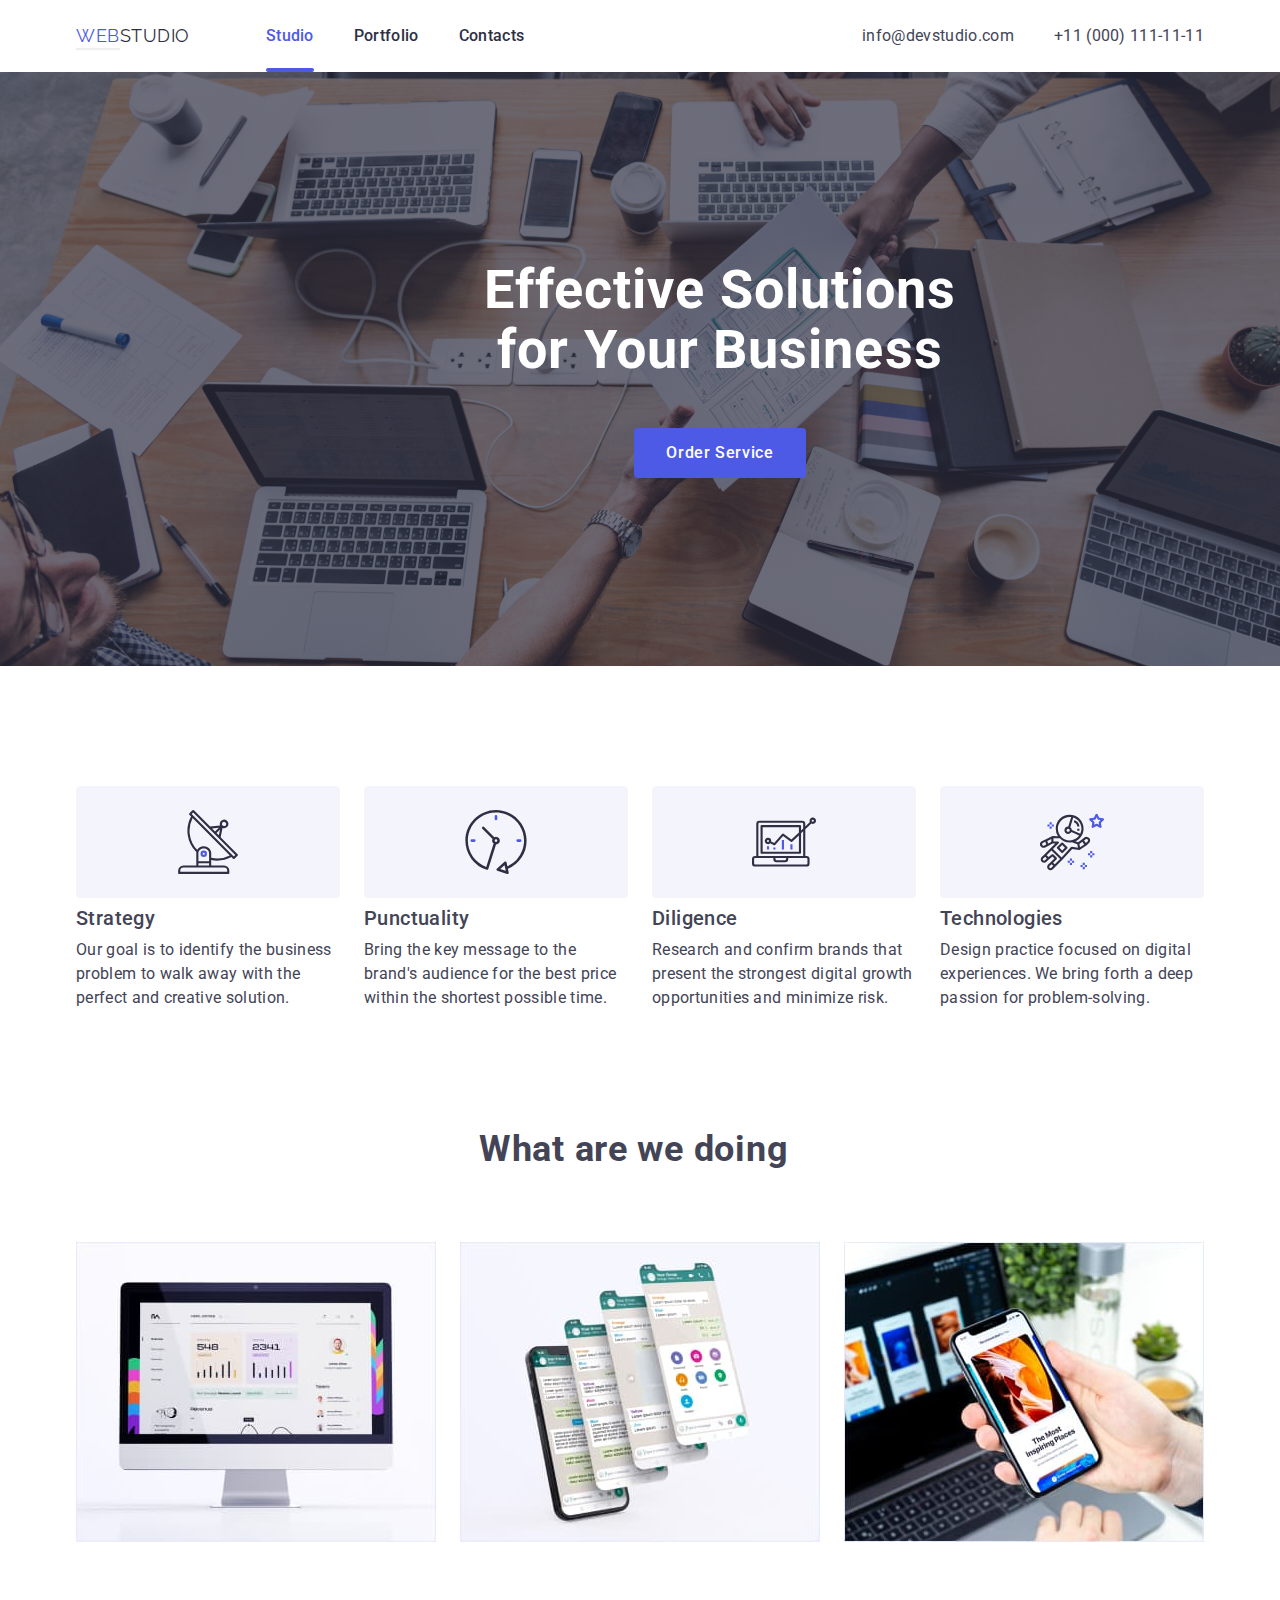
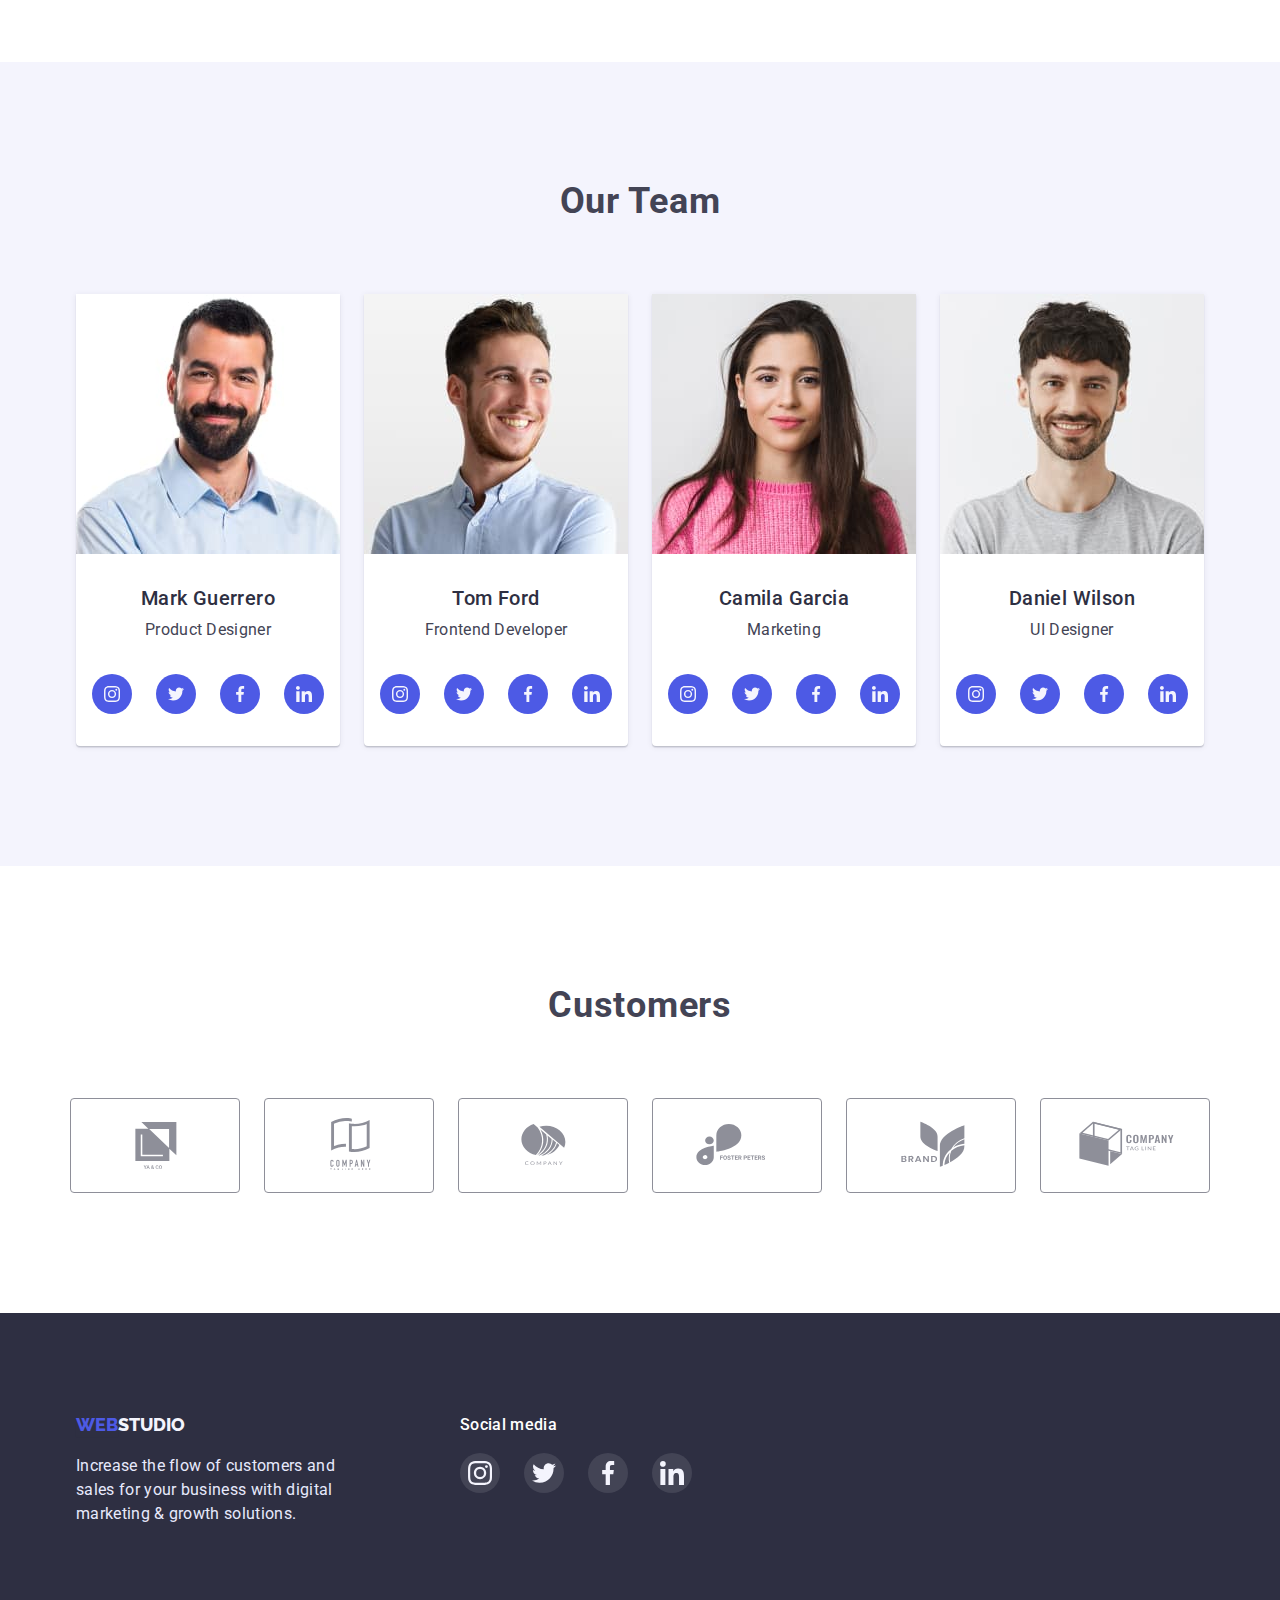
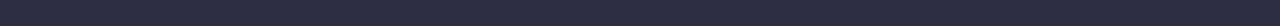
==== index.html @ 1386ca4e "Initial commit" ====
<!DOCTYPE html>
<html lang="en">
  <head>
    <meta charset="UTF-8" />
    <meta http-equiv="X-UA-Compatible" content="IE=edge" />
    <meta name="viewport" content="width=device-width, initial-scale=1.0" />
    <title>Document</title>
    <link
      rel="stylesheet"
      href="https://cdn.jsdelivr.net/npm/modern-normalize@1.1.0/modern-normalize.min.css"
    />
    <link rel="stylesheet" href="./css/styles.css" />
    <link rel="preconnect" href="https://fonts.googleapis.com" />
    <link rel="preconnect" href="https://fonts.gstatic.com" crossorigin />
    <link
      href="https://fonts.googleapis.com/css2?family=Raleway:wght@800&family=Roboto:wght@400;500;700;900&display=swap"
      rel="stylesheet"
    />
  </head>

  <body>
    <header class="header">
      <div class="container main-nav">
        <a href="./index.html" class="logo"
          ><span class="logo-style">Web</span>Studio</a
        >

        <nav>
          <ul class="list site-nav">
            <li class="item">
              <a href="./index.html" class="nav-link active current">Studio</a>
            </li>
            <li class="item">
              <a href="./portfolio.html" class="nav-link">Portfolio</a>
            </li>
            <li class="item">
              <a href="contacts" class="nav-link">Contacts</a>
            </li>
          </ul>
        </nav>
        <address class="contact-address">
          <ul class="list">
            <li class="address">
              <a href="mailto:info@devstudio.com" class="contact-link"
                >info@devstudio.com</a
              >
            </li>
            <li class="address">
              <a href="tel:+11000111-11-11" class="contact-link"
                >+11 (000) 111-11-11</a
              >
            </li>
          </ul>
        </address>
      </div>
    </header>

    <main>
      <section class="hiro">
        <div class="container">
          <h1 class="hiro-title">
            Effective Solutions<br />
            for Your Business
          </h1>

          <button type="button" class="button" data-modal-open>
            Order Service
          </button>

          <div class="backdrop is-hidden" data-modal>
            <div class="modal">
              <button class="modal-btn" type="button" data-modal-close>
                <svg class="modal-icon" width="8" height="8">
                  <use href="./images/icons.svg.svg#icon-closesvg"></use>
                </svg>
              </button>
            </div>
          </div>
        </div>
      </section>

      <section class="ours-strategy">
        <div class="container">
          <h2 class="visually-hidden">Ours Strategy</h2>
          <ul class="list">
            <li class="container-text">
              <div class="picture-icon">
                <svg class="strategy-icon" width="64" height="64">
                  <use href="./images/icons.svg.svg#icon-antennasvg"></use>
                </svg>
              </div>
              <h3 class="future-title">Strategy</h3>
              <p class="future-text">
                Our goal is to identify the business problem to walk away with
                the perfect and creative solution.
              </p>
            </li>

            <li class="container-text">
              <div class="picture-icon">
                <svg class="strategy-icon" width="64" height="64">
                  <use href="./images/icons.svg.svg#icon-clocksvg"></use>
                </svg>
              </div>
              <h3 class="future-title">Punctuality</h3>
              <p class="future-text">
                Bring the key message to the brand's audience for the best price
                within the shortest possible time.
              </p>
            </li>

            <li class="container-text">
              <div class="picture-icon">
                <svg class="strategy-icon" width="64" height="64">
                  <use href="./images/icons.svg.svg#icon-diagramsvg"></use>
                </svg>
              </div>
              <h3 class="future-title">Diligence</h3>
              <p class="future-text">
                Research and confirm brands that present the strongest digital
                growth opportunities and minimize risk.
              </p>
            </li>

            <li class="container-text">
              <div class="picture-icon">
                <svg class="strategy-icon" width="64" height="64">
                  <use href="./images/icons.svg.svg#icon-astronautsvg"></use>
                </svg>
              </div>
              <h3 class="future-title">Technologies</h3>
              <p class="future-text">
                Design practice focused on digital experiences. We bring forth a
                deep passion for problem-solving.
              </p>
            </li>
          </ul>
        </div>
      </section>

      <section class="we-doing">
        <div class="container">
          <h2 class="section-title">What are we doing</h2>

          <ul class="list">
            <li class="about_item">
              <img
                class="about-img"
                src="./images/rectangle2.jpg"
                alt="monitor"
                width="360"
              />
            </li>

            <li class="about_item">
              <img
                class="d<div>"
                src="./images/rectangle3.jpg"
                alt="display mobile"
                width="360"
              />
            </li>

            <li class="about_item">
              <img
                class="about-img"
                src="./images/rectangle1.jpg"
                alt="display mobile"
                width="360"
              />
            </li>
          </ul>
        </div>
      </section>

      <section class="our-team">
        <div class="container">
          <h2 class="our-team-title">Our Team</h2>

          <ul class="list">
            <li class="content">
              <img src="./images/img4.jpg" alt="person1" width="264" />
              <div class="content-text">
                <h3 class="card_name">Mark Guerrero</h3>
                <p class="card_prof">Product Designer</p>
                <ul class="socials">
                  <li>
                    <a href="#" class="socials-link">
                      <svg class="card-icon" width="16" height="16">
                        <use
                          href="./images/icons.svg.svg#icon-instagramsvg"
                        ></use>
                      </svg>
                    </a>
                  </li>
                  <li>
                    <a href="#" class="socials-link">
                      <svg class="card-icon" width="16" height="16">
                        <use
                          href="./images/icons.svg.svg#icon-twittersvg"
                        ></use>
                      </svg>
                    </a>
                  </li>
                  <li>
                    <a href="#" class="socials-link">
                      <svg class="card-icon" width="16" height="16">
                        <use
                          href="./images/icons.svg.svg#icon-facebooksvg"
                        ></use>
                      </svg>
                    </a>
                  </li>
                  <li>
                    <a href="#" class="socials-link">
                      <svg class="card-icon" width="16" height="16">
                        <use
                          href="./images/icons.svg.svg#icon-linkedinsvg"
                        ></use>
                      </svg>
                    </a>
                  </li>
                </ul>
              </div>
            </li>

            <li class="content">
              <img src="./images/img1.jpg" alt="person2" width="264" />
              <div class="content-text">
                <h3 class="card_name">Tom Ford</h3>
                <p class="card_prof">Frontend Developer</p>
                <ul class="socials">
                  <li>
                    <a href="#" class="socials-link">
                      <svg class="card-icon" width="16" height="16">
                        <use
                          href="./images/icons.svg.svg#icon-instagramsvg"
                        ></use>
                      </svg>
                    </a>
                  </li>
                  <li>
                    <a href="#" class="socials-link">
                      <svg class="card-icon" width="16" height="16">
                        <use
                          href="./images/icons.svg.svg#icon-twittersvg"
                        ></use>
                      </svg>
                    </a>
                  </li>
                  <li>
                    <a href="#" class="socials-link">
                      <svg class="card-icon" width="16" height="16">
                        <use
                          href="./images/icons.svg.svg#icon-facebooksvg"
                        ></use>
                      </svg>
                    </a>
                  </li>
                  <li>
                    <a href="#" class="socials-link">
                      <svg class="card-icon" width="16" height="16">
                        <use
                          href="./images/icons.svg.svg#icon-linkedinsvg"
                        ></use>
                      </svg>
                    </a>
                  </li>
                </ul>
              </div>
            </li>

            <li class="content">
              <img src="./images/img2.jpg" alt="person3" width="264" />
              <div class="content-text">
                <h3 class="card_name">Camila Garcia</h3>
                <p class="card_prof">Marketing</p>
                <ul class="socials">
                  <li>
                    <a href="#" class="socials-link">
                      <svg class="card-icon" width="16" height="16">
                        <use
                          href="./images/icons.svg.svg#icon-instagramsvg"
                        ></use>
                      </svg>
                    </a>
                  </li>
                  <li>
                    <a href="#" class="socials-link">
                      <svg class="card-icon" width="16" height="16">
                        <use
                          href="./images/icons.svg.svg#icon-twittersvg"
                        ></use>
                      </svg>
                    </a>
                  </li>
                  <li>
                    <a href="#" class="socials-link">
                      <svg class="card-icon" width="16" height="16">
                        <use
                          href="./images/icons.svg.svg#icon-facebooksvg"
                        ></use>
                      </svg>
                    </a>
                  </li>
                  <li>
                    <a href="#" class="socials-link">
                      <svg class="card-icon" width="16" height="16">
                        <use
                          href="./images/icons.svg.svg#icon-linkedinsvg"
                        ></use>
                      </svg>
                    </a>
                  </li>
                </ul>
              </div>
            </li>

            <li class="content">
              <img src="./images/img3.jpg" alt="person4" width="264" />
              <div class="content-text">
                <h3 class="card_name">Daniel Wilson</h3>
                <p class="card_prof">UI Designer</p>
                <ul class="socials">
                  <li>
                    <a href="#" class="socials-link">
                      <svg class="card-icon" width="16" height="16">
                        <use
                          href="./images/icons.svg.svg#icon-instagramsvg"
                        ></use>
                      </svg>
                    </a>
                  </li>
                  <li>
                    <a href="#" class="socials-link">
                      <svg class="card-icon" width="16" height="16">
                        <use
                          href="./images/icons.svg.svg#icon-twittersvg"
                        ></use>
                      </svg>
                    </a>
                  </li>
                  <li>
                    <a href="#" class="socials-link">
                      <svg class="card-icon" width="16" height="16">
                        <use
                          href="./images/icons.svg.svg#icon-facebooksvg"
                        ></use>
                      </svg>
                    </a>
                  </li>
                  <li>
                    <a href="#" class="socials-link">
                      <svg class="card-icon" width="16" height="16">
                        <use
                          href="./images/icons.svg.svg#icon-linkedinsvg"
                        ></use>
                      </svg>
                    </a>
                  </li>
                </ul>
              </div>
            </li>
          </ul>
        </div>
      </section>

      <section class="customers">
        <div class="container">
          <h2 class="our-team-title">Customers</h2>

          <ul class="customers-link">
            <li class="customers-content">
              <a class="customers-nav" href="#">
                <svg class="customers-icon" width="104" height="56">
                  <use href="./images/icons.svg.svg#icon-logosvg"></use>
                </svg>
              </a>
            </li>
            <li class="customers-content">
              <a class="customers-nav" href="#">
                <svg class="customers-icon" width="104" height="56">
                  <use href="./images/icons.svg.svg#icon-logo-1svg"></use>
                </svg>
              </a>
            </li>
            <li class="customers-content">
              <a class="customers-nav" href="#">
                <svg class="customers-icon" width="104" height="56">
                  <use href="./images/icons.svg.svg#icon-logo-2svg"></use>
                </svg>
              </a>
            </li>
            <li class="customers-content">
              <a class="customers-nav" href="#">
                <svg class="customers-icon" width="104" height="56">
                  <use href="./images/icons.svg.svg#icon-logo-3svg"></use>
                </svg>
              </a>
            </li>
            <li class="customers-content">
              <a class="customers-nav" href="#">
                <svg class="customers-icon" width="104" height="56">
                  <use href="./images/icons.svg.svg#icon-logo-4svg"></use>
                </svg>
              </a>
            </li>
            <li class="customers-content">
              <a class="customers-nav" href="#">
                <svg class="customers-icon" width="104" height="56">
                  <use href="./images/icons.svg.svg#icon-logo-5svg"></use>
                </svg>
              </a>
            </li>
          </ul>
        </div>
      </section>
    </main>

    <footer class="footer">
      <div class="container footer-conteiner">
        <div>
          <div class="footer-list">
            <a href="./index.html" class="logo-footer"
              ><span class="logo-style">WEB</span>STUDIO</a
            >
          </div>

          <p class="footer-text">
            Increase the flow of customers and sales for your business with
            digital marketing & growth solutions.
          </p>
        </div>

        <div class="footer-social">
          <h2 class="footer-media">Social media</h2>
          <ul class="socials">
            <li>
              <a href="#" class="footer-socials-link">
                <svg class="footer-icon" width="24" height="24">
                  <use href="./images/icons.svg.svg#icon-instagramsvg"></use>
                </svg>
              </a>
            </li>
            <li>
              <a href="#" class="footer-socials-link">
                <svg class="footer-icon" width="24" height="24">
                  <use href="./images/icons.svg.svg#icon-twittersvg"></use>
                </svg>
              </a>
            </li>
            <li>
              <a href="#" class="footer-socials-link">
                <svg class="footer-icon" width="24" height="24">
                  <use href="./images/icons.svg.svg#icon-facebooksvg"></use>
                </svg>
              </a>
            </li>
            <li>
              <a href="#" class="footer-socials-link">
                <svg class="footer-icon" width="24" height="24">
                  <use href="./images/icons.svg.svg#icon-linkedinsvg"></use>
                </svg>
              </a>
            </li>
          </ul>
        </div>
      </div>
    </footer>
    <script src="./js/modal.js"></script>
  </body>
</html>
---- css/styles.css ----
/*primari-text SLATE
title-text  NAVYBLUE
accent  IRIS
 */
:root {
    --primary-text-color: #434455;
    --title-text-color: #2E2F42;
    --accent-color: #4D5AE5;
    --page-title-color: #FFFFFF;
    --logo-color: #F4F4FD;
    --footer-text-color: #E7E9FC;
    --button-background-color: #E7E9FC;
    --buttin-color: #404BBF;
    --background-index: #2E2F42B2;
    --logo-icons-color: #8E8F99;
    --background-icon-footer: #31D0AA;
} 


body {
    font-family: 'Roboto', sans-serif;
    color: var(--primary-text-color);
    font-size: 16px;
    background-color: var(--page-title-color);
}

h1,
h2,
h3,
h4,
h5,
h6,
p{  
    margin: 0;
}

ul,
ol{
    margin: 0;
    padding: 0;
}

img{
    display: block;
}

a{
    text-decoration: none;
    color: inherit;
}

button{
    padding: 0;
    border: 0;
    background-color: transparent;
    font: inherit;
    cursor: pointer;
}

.list{
    list-style: none;
    display: flex;
    margin-left: auto;
}

.porfolio-section{
    padding-top: 96px;
    padding-bottom: 120px;
}
.container{
    margin: 0 auto;
    padding: 0 15px;
    width: 1158px;
}
.logo {
    text-decoration: none;
    list-style-type: none;
    color: var(--title-text-color);
    text-transform: uppercase;
    font-family: 'Raleway', sans-serif;
    font-weight: 800px;
    font-size: 18px;
    line-height: 1.33;
    letter-spacing: 0.03em;
    display: flex;
    padding-top: 24px;
    padding-bottom: 24px;
}

.header{
    box-shadow: 0px 2px 1px rgba(46, 47, 66, 0.08), 0px 1px 1px rgba(46, 47, 66, 0.16), 0px 1px 6px rgba(46, 47, 66, 0.08);
}
.site-nav{
    display: flex;
    margin-left: 76px;
}
.main-nav{
    display: flex;
    align-items: center;
}

.header-portfolio{
    border-bottom: 1px solid var(--footer-text-color);

}
.site-nav .item {
    margin-right: 40px;
}
.site-nav .item:last-child{
    margin-right: 0;
    margin-left: 0;
}

.logo-style {
    color: var(--accent-color);
    box-shadow: 0px 1px 6px 0px #2E2F4214;
    
    box-shadow: 0px 1px 1px 0px #2E2F4229;
    
    box-shadow: 0px 2px 1px 0px #2E2F4214;
}

.nav-link {
    display: block;
    text-decoration: none;
    color: var(--title-text-color);
    font-weight: 500;
    line-height: 1.5;
    letter-spacing: 0.02em;
    padding-top: 24px;
    padding-bottom: 24px;
    transition: color 250ms cubic-bezier(0.4, 0, 0.2, 1);
}

.current{
    position: relative;
    color: var(--accent-color);
}

.current::after{
    content: "";
    position: absolute;
    bottom: 0;
    left: 0;
    width: 100%;
    height: 4px;
    background-color: var(--accent-color);
    border-radius: 2px;
}
.nav-link:hover, 
.nav-link:focus{
    color:var(--accent-color);
}

.active{
    color: var(--accent-color);
}

.contact-link {
    text-decoration: none;
    color: var(--primary-text-color);
    font-style: normal; 
    line-height: 1.5;
    letter-spacing: 0.02em;
    padding-top: 24px;
    padding-bottom: 24px;
    transition: color 250ms cubic-bezier(0.4, 0, 0.2, 1);
}

.contact-address{
    margin-left: auto;
}
.list .address+.address {
    margin-left: 40px;
}

.contact-link:hover,
.contact-link:focus {
    color: var(--accent-color);
}

.hiro {
    background-image: linear-gradient(rgba(46, 47, 66, 0.7),rgba(46, 47, 66, 0.7)),
     url(../images/people-office.jpg.jpg);
    background-size: 1440px;
    background-position: 50% 50%;
    background-size: cover;
    padding-top: 188px;
    padding-bottom: 188px;
    width: 1440px;
    margin: 0 auto;
}

.hiro-title{
    color: var(--page-title-color);
        font-size: 54px;
        line-height: 1.11;
        letter-spacing: 0.02em;
        padding-bottom: 48px;
        text-align: center;
}

.button {
    background-color: var(--accent-color);
    color: var(--page-title-color);
    font-weight: 500;
    top: 428px;
    border-radius: 4px;
    padding: 16px 32px;
    letter-spacing: 0.04em;
    min-width: 168px;
    margin-left: auto;
    margin-right: auto;
    display: block;
    transition: background 250ms cubic-bezier(0.4, 0, 0.2, 1);
}

.button:hover,
.button:focus{
    background-color: var(--buttin-color);

}
.visually-hidden{
    position: absolute;
    width: 1px;
    height: 1px;
    margin: -1px;
    border: 0;
    padding: 0;

    white-space: normal;
    clip-path: inset(100%);
    clip: rect(0 0 0 0);
    overflow: hidden;
}

.we-doing{
    padding-top: 120px;
    padding-bottom: 120px;
}

.section-title{
    font-size: 36px;
    line-height: 1.11;
    letter-spacing: 0.02em;
    padding-left: 403px;
    padding-right: 402px;
    padding-bottom: 72px;
}

.about_item{
    margin-left: 24px;
}

.about_item:first-child{
    margin-left: 0;
}

.about-img{
    max-width: 100%;
    height: auto;
}

.picture-icon{
    background: var(--logo-color);
    display: flex;
    justify-content: center;
    padding-top: 24px;
    padding-bottom: 24px;
    border-radius: 4px;
    margin-bottom: 8px;
}

.future-title{
font-weight: 500;
color: var(--primary-text-color);
font-size: 20px;
line-height: 1.2;
letter-spacing: 0.02em;
padding-bottom: 8px;
}

.ours-strategy{
    padding-top: 120px;
}

.container-text{
    margin-left: 24px;
    width: 264px;
}
.container-text:first-child{
    margin-left: 0;
}
.future-text{
    line-height: 1.5;
    letter-spacing: 0.02em;
}


.our-team{
    background-color: var(--logo-color);
    padding-bottom: 120px;
    padding-top: 120px;
}

.our-team-title{
    font-size: 36px;
    line-height: 1.11;
    letter-spacing: 0.02em;
    padding-bottom: 72px;
    text-align: center;
}
.card_name{
color: var(--title-text-color);
font-weight: 500;
font-size: 20px;
line-height: 1.2;
letter-spacing: 0.02em;
margin-bottom: 8px;
text-align: center;
}

.socials{
    display: flex;
    justify-content: center;
    gap: 24px;
    list-style-type: none;
}
.card-icon{
    color: var(--logo-color);
}

.socials-link{
    display: flex;
    width: 40px;
    height: 40px;
    padding: 12px;
    background-color: var(--accent-color);
    border-radius: 50%;
    align-items: center;
    justify-content: center;
    fill: var(--logo-color);
    transition: background 250ms cubic-bezier(0.4, 0, 0.2, 1);
}

.socials-link:hover,
.socials-link:focus{
    background-color: var(--buttin-color);
}
.content{
    background-color: var(--page-title-color);
    margin-left: 24px;
    border-radius: 0px 0px 4px 4px;
    max-width: 264px;
    box-shadow: 0px 1px 6px rgba(46, 47, 66, 0.08), 0px 1px 1px rgba(46, 47, 66, 0.16), 0px 2px 1px rgba(46, 47, 66, 0.08);
    border-radius: 0px 0px 4px 4px;
}
.content:first-child{
    margin-left: 0;
}

.content-text{
    padding: 32px 16px;
}
.card_prof{
    line-height: 1.5;
    letter-spacing: 0.02em;
    text-align: center;
    margin-bottom: 32px;
}

.customers{
    padding-top: 120px;
    padding-bottom: 120px;
}

.customers-link{
    list-style-type: none;
    display: flex;
    gap: 24px;
    justify-content: center;
}

.customers-nav{
    display: block;
    border: 1px solid var(--logo-icons-color);
        border-radius: 4px;
        padding: 16px 32px;
        fill: var(--logo-icons-color);
        transition: border 250ms cubic-bezier(0.4, 0, 0.2, 1);
}

.customers-icon{
    transition: fill 250ms cubic-bezier(0.4, 0, 0.2, 1);
}


.customers-nav:hover,
.customers-nav:focus{
    border: 1px solid var(--buttin-color);
}

.customers-nav:hover .customers-icon,
.customers-nav:focus .customers-icon{
    fill: var(--buttin-color);
}

.footer{
    background-color: var(--title-text-color);
    padding-top: 100px;
    padding-bottom: 100px;

}

.logo-footer{
    color: var(--logo-color);
    font-style: normal;
    text-decoration: none;
    list-style: none;
    text-transform: uppercase;
    font-family: 'Raleway', sans-serif;
    font-weight: 800;
    font-size: 18px;
    line-height: 1.33;
   
}

.footer-list{
    margin-bottom: 17.5px;
}
.footer-text{
    color: var(--footer-text-color);
    line-height: 1.5;
    letter-spacing: 0.02em;
    max-width: 264px;
}

.button-line{
    background-color: var(--button-background-color);
    color: var(--accent-color);
    font-style: normal;
    font-weight: 500;
    font-size: 16px;
    line-height: 1.5;
    padding: 12px 24px; 
    gap: 24px;
    border-radius: 4px;
    cursor: pointer;
    transition: color 250ms cubic-bezier(0.4, 0, 0.2, 1),
    background 250ms cubic-bezier(0.4, 0, 0.2, 1),
    box-shadow 250ms cubic-bezier(0.4, 0, 0.2, 1);
}

.portfolio-button{
   margin-bottom: 72px;
   display: flex;
   justify-content: center;
   gap: 24px;  
}
.button-line:hover,
.button-line:focus{
    color: var(--footer-text-color);
    background-color: var(--buttin-color);
    box-shadow: 0px 4px 4px 0px #00000040;
}

.card-title{
    color: var(--title-text-color);
    font-weight: 500;
    font-size: 20px;
    line-height: 1.2;
    letter-spacing: 0.02em;
    margin-bottom: 8px;
    }

.card-text{
    line-height: 1.5;
    letter-spacing: 0.02em;
}

.wrapper{
    position: relative;
    overflow: hidden;
}

.overley{
    position: absolute;
    top: 0%;
    width: 100%;
    transform: translateY(100%);
    height: 100%;
    background-color: var(--accent-color);
    transition: transform 250ms linear;
}

.overley-text{
    color: var(--logo-color);
    font-weight: 400;
    line-height: 1.5;
    letter-spacing: 0.02em;
    padding: 40px 32px;
}

.portfolio-card-nav{
    display: block;
    outline: transparent;
}

.portfolio-card{
    display: block;
}

.portfolio-card:hover,
.portfolio-card:focus{
    box-shadow: 0px 1px 6px rgba(46, 47, 66, 0.08), 0px 1px 1px rgba(46, 47, 66, 0.16), 0px 2px 1px rgba(46, 47, 66, 0.08);
    transition-duration: 250ms;
}

.portfolio-card-nav:hover .overley,
.portfolio-card-nav:focus .overley{
   transform: translateY(0);
}

.portfolio-list{
    display: flex;
    flex-wrap: wrap;
    gap: 48px 24px;
}

.portfolio-border{
    padding-left: 16px;
    padding-bottom: 32px;
    padding-top: 32px;
    border-bottom: 1px solid var(--footer-text-color);
    border-right: 1px solid var(--footer-text-color);
    border-left: 1px solid var(--footer-text-color);
}

.portfolio-card:nth-child(3n + 1){
    margin-left: 0px;
}

.porfolio-card-nav{
    display: block;
}

.portfolio-card-nav:hover,
.portfolio-card-nav:focus {
    box-shadow: 0px 1px 6px rgba(46, 47, 66, 0.08);
}

.porfolio{
border-bottom: 1px solid var(--footer-text-color);}

.footer-conteiner{
    display: flex;
}

.footer-social{
    margin-left: 120px;
}

.footer-media{
        font-weight: 500;
        font-size: 16px;
        line-height: 1.5;
        letter-spacing: 0.02em;
        color: var(--page-title-color);
        margin-bottom: 16px;
}

.footer-socials-link{
    display: flex;
        width: 40px;
        height: 40px;
        padding: 8px;
        background-color: var(--primary-text-color);
        border-radius: 50%;
        align-items: center;
        justify-content: center;
        fill: var(--logo-color);
        transition: background 250ms cubic-bezier(0.4, 0, 0.2, 1);
}

.footer-socials-link:hover,
.footer-socials-link:focus{
    background-color: var(--background-icon-footer);
}

/* Modal windoow*/
.backdrop{ 
    position: fixed;
    top: 0;
    left: 0;
    width: 100%;
    height: 100%;
    background-color: rgba(46, 47, 66, 0.4);
}

.backdrop.is-hidden {
    opacity: o;
    visibility: hidden;
    pointer-events: none;
}
.modal{
    position: absolute;
    top: 46%;
    left: 27%;
    transform: translateX(50%) translateY(-50%);
   width: 408px;
   height: 576px;

   padding: 30px;

    background-color: var(--page-title-color);
    box-shadow: 0px 1px 1px rgba(0, 0, 0, 0.14), 
    0px 1px 3px rgba(0, 0, 0, 0.12), 
    0px 2px 1px rgba(0, 0, 0, 0.2);
    border-radius: 4px;
    transition: opacity(250ms ease-in) 250ms, (250ms ease-in);
}

    .backdrop.is-hidden .modal{
    opacity: 0;
}

.modal-btn{
    position: absolute;
    top: 0;
    right: 0;
    transform: translateX(-50%) translateY(50%);
    display: flex;
    align-items: center;
    justify-content: center;
    width: 24px;
    height: 24px;

    background-color: var(--button-background-color);
    border-radius: 50%;
    transition: background 250ms cubic-bezier(0.4, 0, 0.2, 1),
    color 250ms cubic-bezier(0.4, 0, 0.2, 1);
}

.modal-btn:hover,
.modal-btn:focus{
    background-color: var(--buttin-color);
}


.modal-icon{
    position: absolute;
    top: 0;
    right: 0;
    transform: translateX(-100%) translateY(100%);
}

.modal-btn:hover .modal-icon,
.modal-btn:focus .modal-icon{
    fill: var(--page-title-color);
}
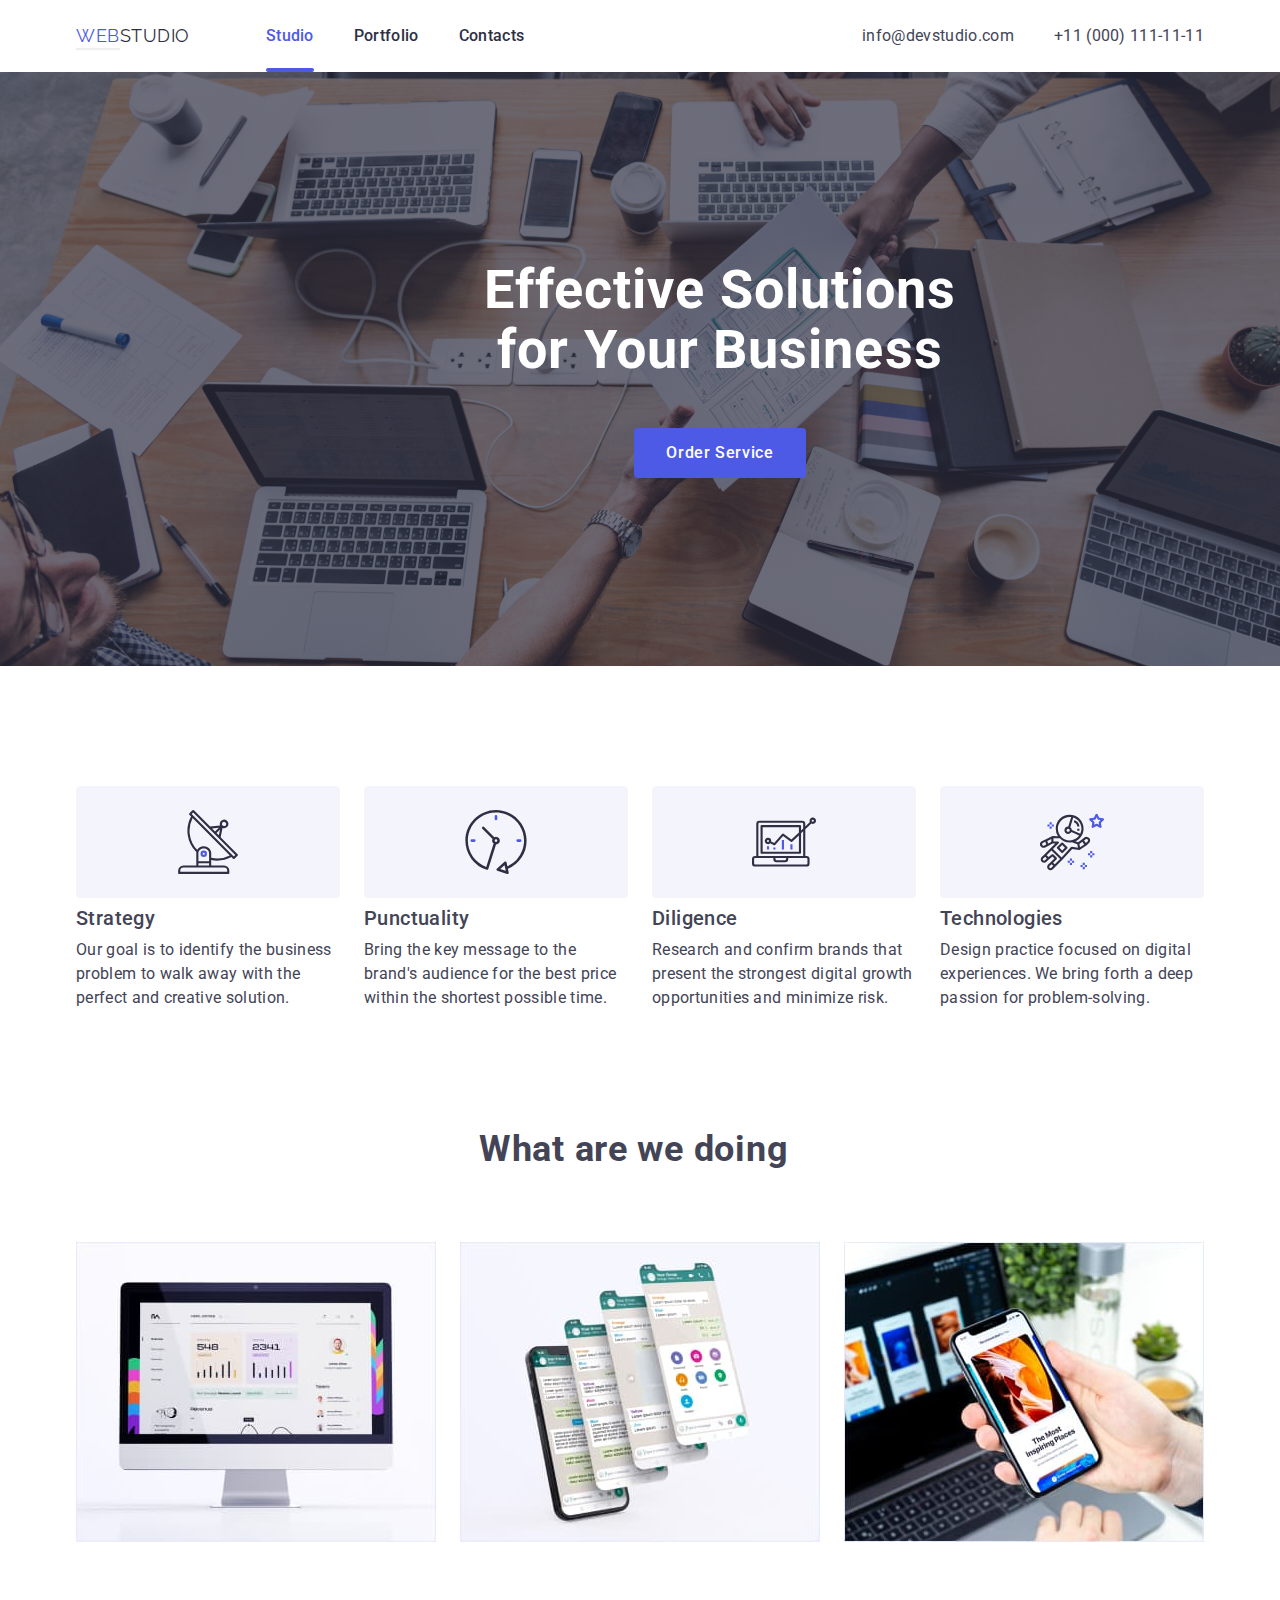
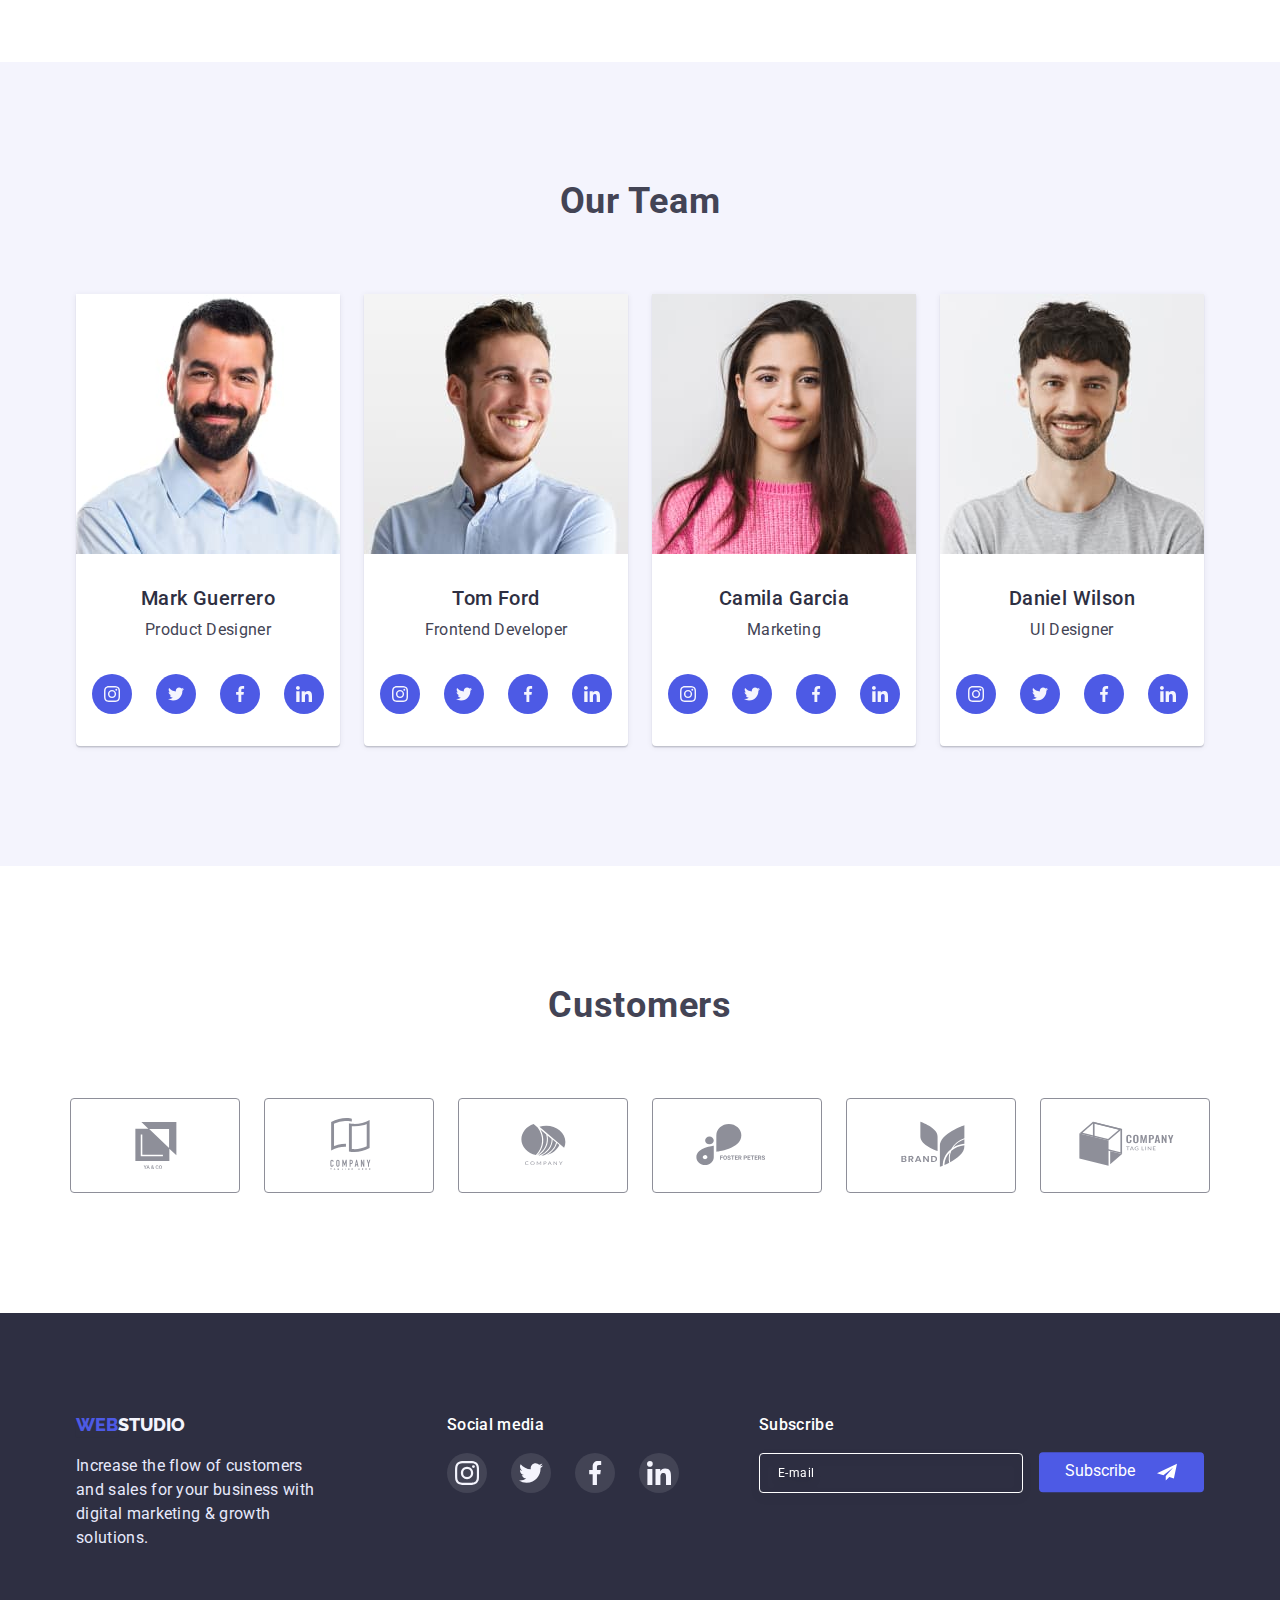
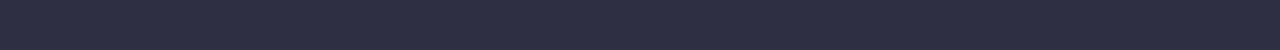
==== commit ec504733: "1" ====
--- a/index.html
+++ b/index.html
@@ -74,6 +74,66 @@
                   <use href="./images/icons.svg.svg#icon-closesvg"></use>
                 </svg>
               </button>
+
+              <strong class="modal-cta"
+                >Leave your contacts and we will call you back
+              </strong>
+              <form class="modal-form" name="contact_form">
+                <label class="modal-form-label" for="user_name">Name</label>
+                <div class="modal-form-group">
+                  <input class="modal-form-field" type="text" id="user_name" />
+                  <svg class="modal-form-icon" width="18" height="18">
+                    <use
+                      href="./images/icons.svg.svg#icon-person-blacksvg"
+                    ></use>
+                  </svg>
+                </div>
+
+                <label class="modal-form-label" for="user_phone">Phone</label>
+                <div class="modal-form-group">
+                  <input class="modal-form-field" type="tel" id="user_phone" />
+                  <svg class="modal-form-icon" width="18" height="18">
+                    <use
+                      href="./images/icons.svg.svg#icon-phone-blacksvg"
+                    ></use>
+                  </svg>
+                </div>
+
+                <label class="modal-form-label" for="user_email">Email</label>
+                <div class="modal-form-group">
+                  <input
+                    class="modal-form-field"
+                    type="email"
+                    id="user_email"
+                  />
+                  <svg class="modal-form-icon" width="18" height="18">
+                    <use href="./images/icons.svg.svg#icon-vectorsvg"></use>
+                  </svg>
+                </div>
+
+                <label class="modal-form-label" for="user_comment"
+                  >Comment</label
+                ><textarea
+                  class="modal-form-message"
+                  name="user_comment"
+                  id="user_comment"
+                  rows="5"
+                  placeholder="Text input"
+                ></textarea>
+
+                <label class="modal-form-agreement">
+                  <input class="modal-form-checkbox" type="checkbox" />
+                  <span class="modal-form-agreement-text"
+                    >I accept the terms and conditions of
+                    <a class="modal-form-agreement-link" href="#"
+                      >Privacy Policy</a
+                    ></span
+                  >
+                </label>
+                <button class="modal-form-btn" type="submit" disabled>
+                  Send
+                </button>
+              </form>
             </div>
           </div>
         </div>
@@ -465,6 +525,30 @@
             </li>
           </ul>
         </div>
+
+        <div class="footer-form">
+          <div class="footer-form-email">
+            <strong class="footer-form-cta">Subscribe </strong>
+          <form class="footer-form-line" name="contact_form">
+           
+              <input
+                class="footer-form-field"
+                type="email"
+                id="user_e-mail"
+                placeholder="E-mail"
+              />
+          </form>
+
+            </div>
+              <button class="footer-form-btn" type="sumbit">
+                Subscribe
+                <svg class="subscribe-icon" width="24" height="20">
+                  <use href="./images/icons.svg.svg#icon-framesvg"></use>
+                </svg>
+              </button>
+            </div>
+          
+        </div>
       </div>
     </footer>
     <script src="./js/modal.js"></script>
--- a/css/styles.css
+++ b/css/styles.css
@@ -657,4 +657,179 @@
 .modal-btn:hover .modal-icon,
 .modal-btn:focus .modal-icon{
     fill: var(--page-title-color);
-}+}
+
+.modal-cta{
+    display: block;
+        font-style: normal;
+        font-weight: 500;
+        line-height: 1.5;
+        text-align: center;
+        letter-spacing: 0.02em;
+        margin-top: 24px;
+        margin-bottom: 16px;
+}
+
+.modal-form-label{
+    color: var(--logo-icons-color);
+    display: block;
+    font-size: 12px;
+    line-height: 14px;
+        letter-spacing: 0.01em;
+        margin-bottom: 4px;
+        margin-top: 8px;
+}
+
+.modal-form-group{
+    position: relative;
+}
+
+.modal-form-field{
+    width: 100%;
+    height: 40px;
+    padding: 11px 38px;
+    border-radius: 4px;
+    border: 1px solid var(--title-text-color);
+    outline: 2px solid transparent;
+    outline-offset: -1px;
+    transition: outline-color 250ms cubic-bezier(0.4, 0, 0.2, 1);
+}
+
+.modal-form-field:focus {
+    outline-color: var(--accent-color);
+}
+
+.modal-form-icon{
+    position: absolute;
+    top: 50%;
+    left: 19px;
+    transform: translateY(-50%);
+    transition: fill 250ms cubic-bezier(0.4, 0, 0.2, 1);
+}
+
+.modal-form-field:focus + .modal-form-icon{
+    fill: var(--accent-color);
+}
+
+.modal-form-message{
+    display: block;
+    resize: none;
+    width: 100%;
+    height: 120px;
+    font-size: 12px;
+    line-height: 1.17;
+
+    border-radius: 4px;
+    border: 1px solid var(--title-text-color);
+    outline: 2px solid transparent;
+    outline-offset: -1px;
+    transition: outline-color 250ms cubic-bezier(0.4, 0, 0.2, 1);
+
+    padding: 8px 16px;
+
+}
+
+.modal-form-message:focus {
+    outline-color: var(--accent-color);
+}
+
+.modal-form-message::placeholder{
+    color: rgba(46, 47, 66, 0.4);
+}
+
+.modal-form-checkbox{
+    display: block;
+    width: 16px;
+    height: 16px;
+    cursor: pointer;
+    border: 1px solid #2E2F42;
+    border-radius: 2px;
+    transition: background-color 2500ms cubic-bezier(0.4, 0, 0.2, 1);
+}
+
+.modal-form-checkbox:checked{
+    background-color: var(--accent-color);
+}
+
+.modal-form-agreement{
+    display: flex;
+    margin-top: 16px;
+}
+
+.modal-form-agreement-text {
+    font-size: 14px;
+    user-select: none;
+    margin: 0 auto;
+}
+
+.modal-form-agreement-link {
+    color: var(--accent-color);
+    text-decoration: underline;
+}
+
+.modal-form-btn {
+    display: block;
+    margin: 24px auto;
+    padding: 16px 32px;
+    color: var(--page-title-color);
+    background-color: var(--accent-color);
+    box-shadow: 0px 4px 4px rgba(0, 0, 0, 0.15);
+    border-radius: 4px;
+    min-width: 200px;
+}
+
+.footer-form{
+    margin-left: 80px;
+    display: flex;
+    gap: 16px;
+}
+
+.footer-form-email{
+    display: block;
+}
+
+.footer-form-btn{
+    background-color: var(--accent-color);
+    border-radius: 4px;
+    height: 40px;
+    width: 165px;
+    padding: 8px 24px;
+    color: var(--page-title-color);
+    vertical-align: middle;
+    transform: translateY(98%);
+}
+
+.subscribe-icon{
+    fill: var(--page-title-color);
+    margin-left: 16px;
+    vertical-align: middle;
+}
+
+.footer-form-cta{
+    font-weight: 500;
+    line-height: 1.5;
+    letter-spacing: 0.02em;
+    color: var(--page-title-color);
+}
+
+.footer-form-field{
+    font-family: 'Roboto',sans-serif ;
+    font-size: 12px;
+    border: 1px solid #FFFFFF;
+    filter: drop-shadow(0px 4px 4px rgba(0, 0, 0, 0.15));
+    border-radius: 4px;
+    background-color: transparent;
+    height: 40px;
+    width: 264px;
+}
+
+.footer-form-field::placeholder{
+    align-items: center;
+    letter-spacing: 0.04em;
+    color: var(--page-title-color);
+    padding: 8px 16px;
+}
+
+.footer-form-line{
+    margin-top: 16px;
+}
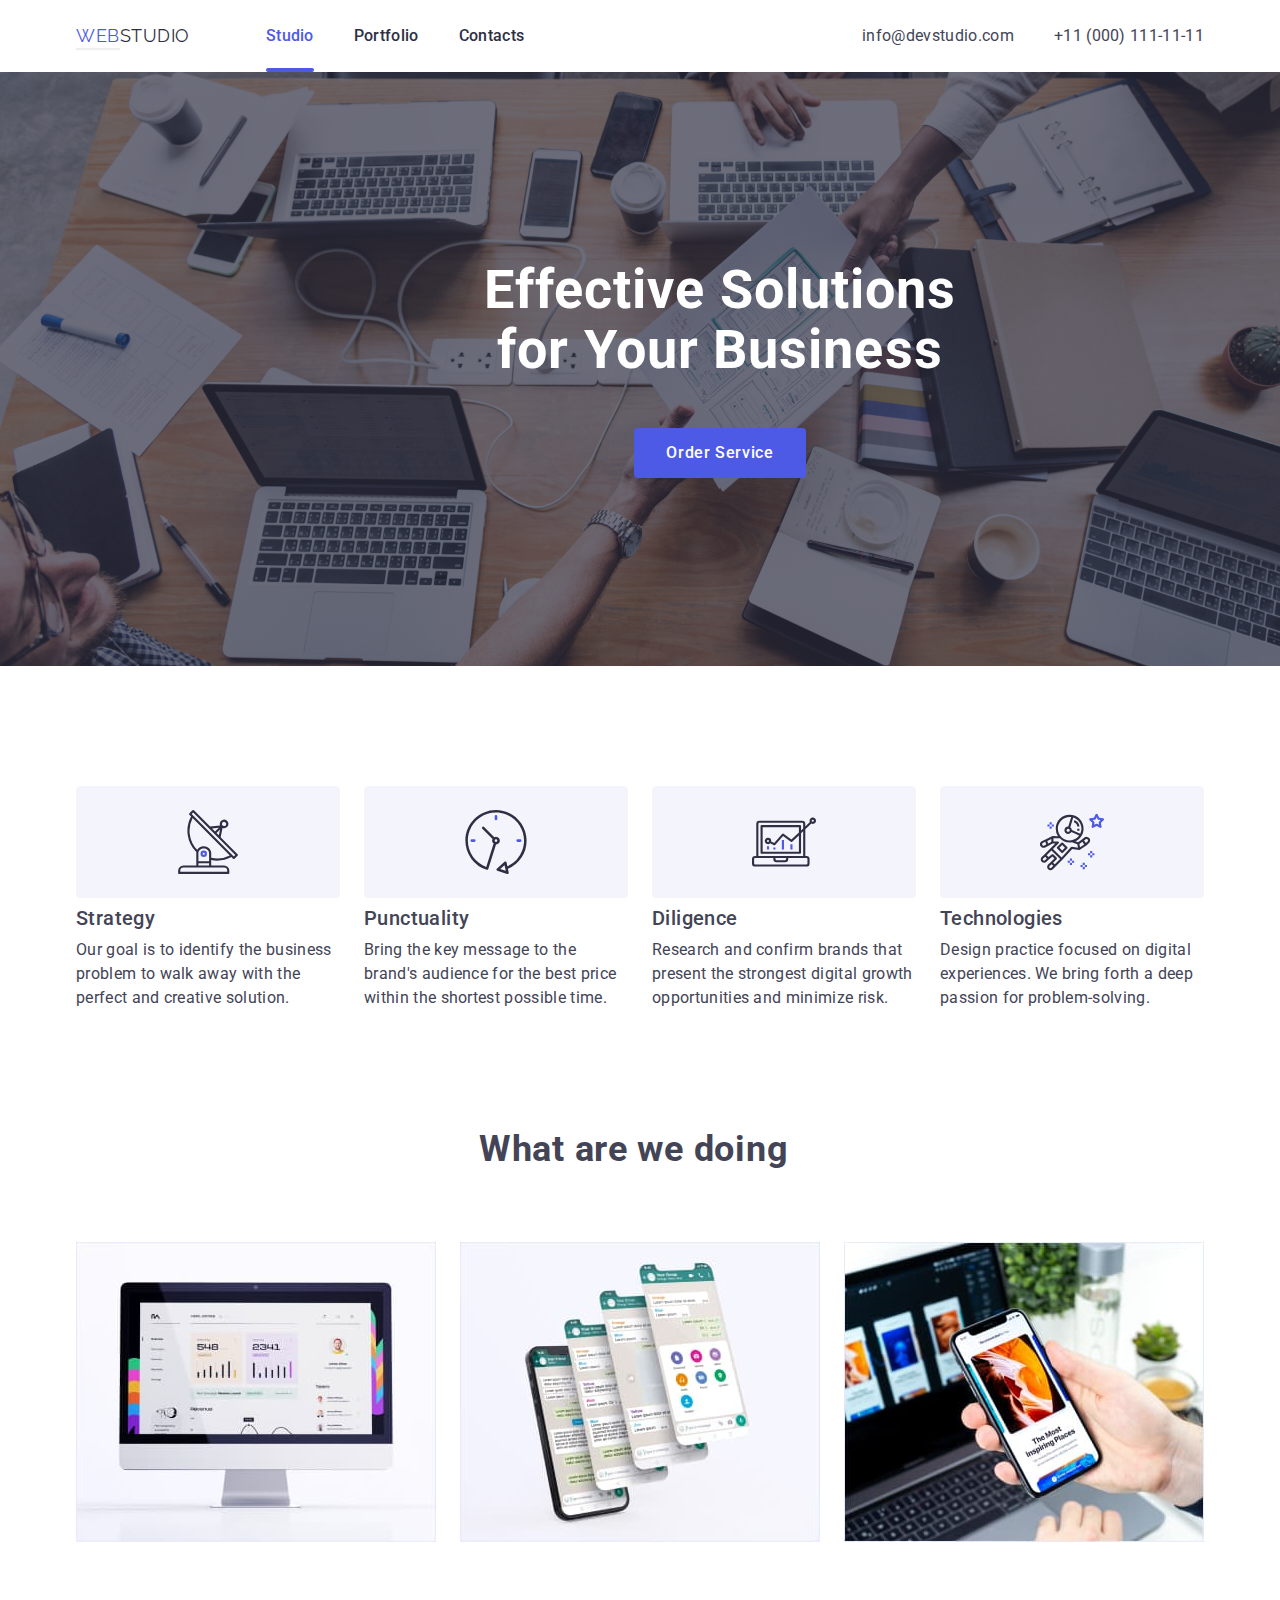
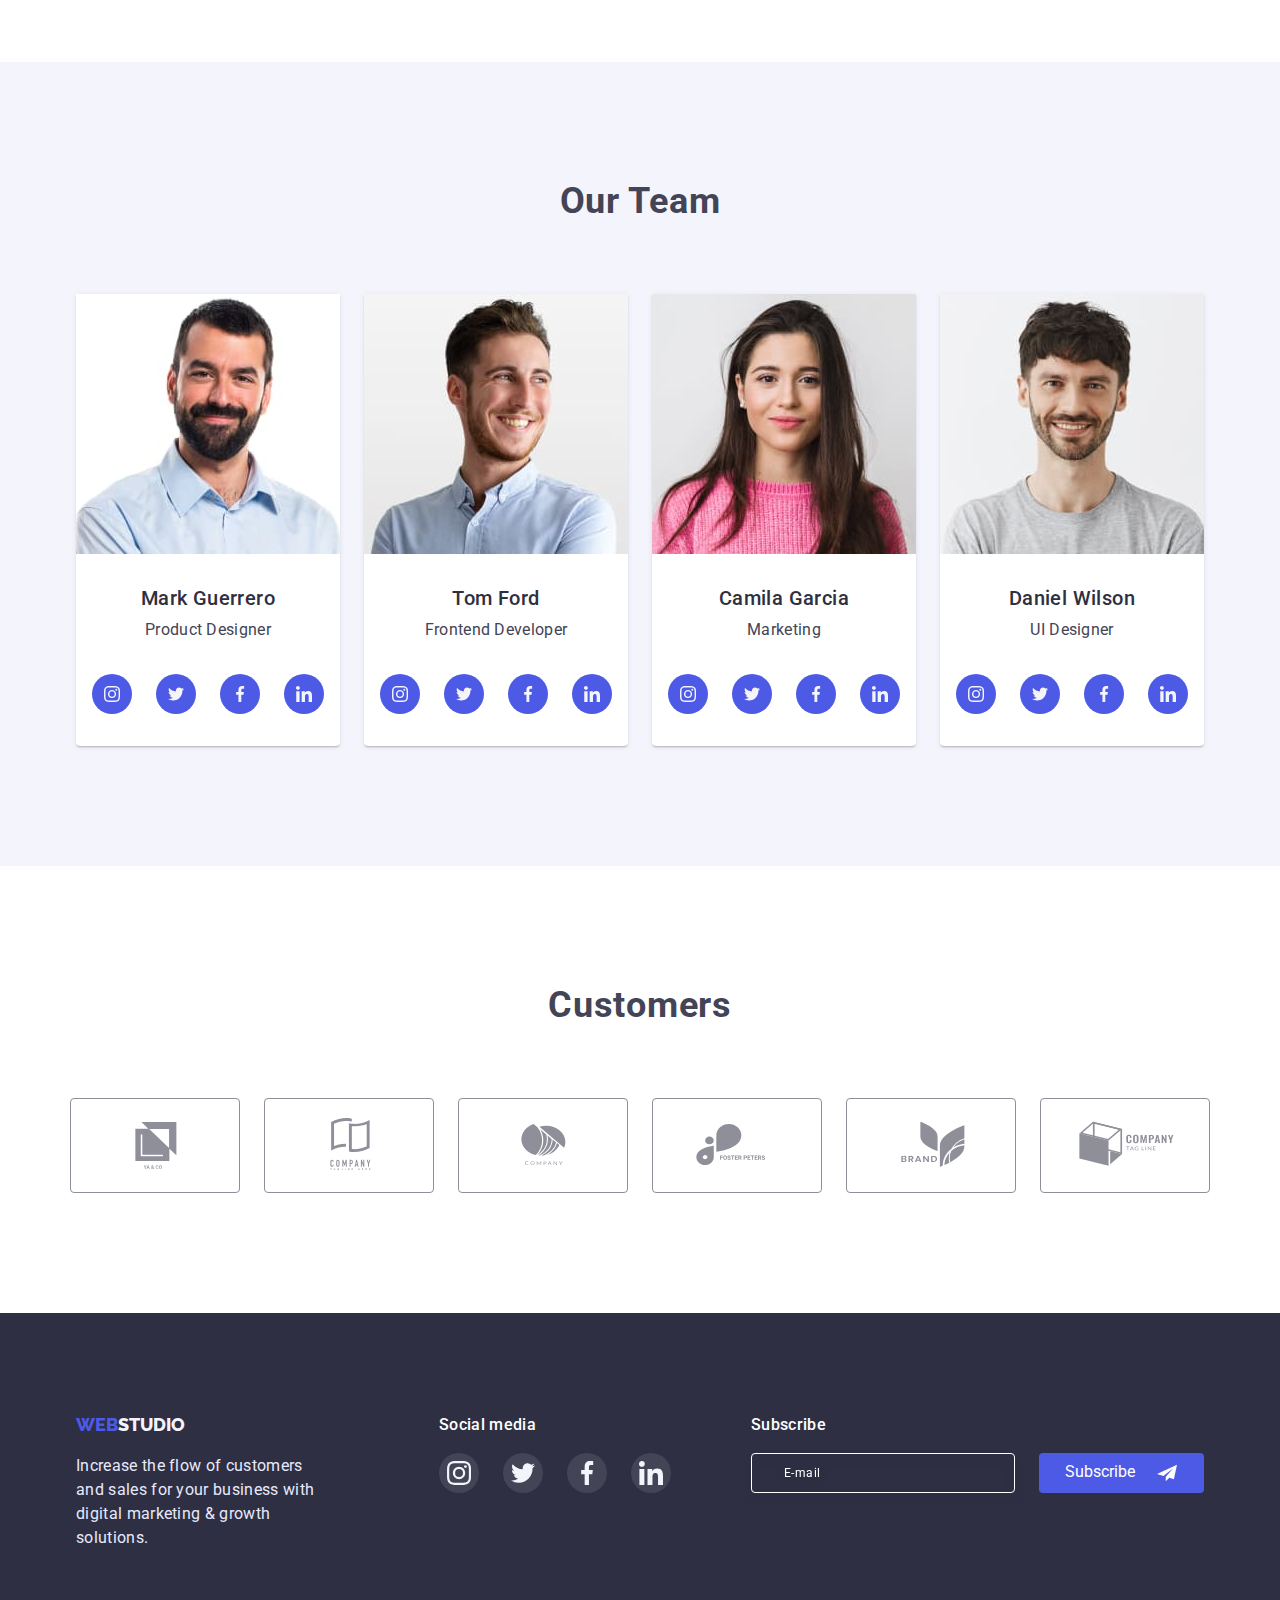
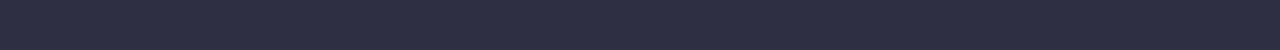
==== commit b7982377: "2" ====
--- a/index.html
+++ b/index.html
@@ -81,7 +81,12 @@
               <form class="modal-form" name="contact_form">
                 <label class="modal-form-label" for="user_name">Name</label>
                 <div class="modal-form-group">
-                  <input class="modal-form-field" type="text" id="user_name" />
+                  <input
+                    class="modal-form-field"
+                    name="user"
+                    type="text"
+                    id="user_name"
+                  />
                   <svg class="modal-form-icon" width="18" height="18">
                     <use
                       href="./images/icons.svg.svg#icon-person-blacksvg"
@@ -91,7 +96,12 @@
 
                 <label class="modal-form-label" for="user_phone">Phone</label>
                 <div class="modal-form-group">
-                  <input class="modal-form-field" type="tel" id="user_phone" />
+                  <input
+                    class="modal-form-field"
+                    name="phone"
+                    type="tel"
+                    id="user_phone"
+                  />
                   <svg class="modal-form-icon" width="18" height="18">
                     <use
                       href="./images/icons.svg.svg#icon-phone-blacksvg"
@@ -103,6 +113,7 @@
                 <div class="modal-form-group">
                   <input
                     class="modal-form-field"
+                    name="email"
                     type="email"
                     id="user_email"
                   />
@@ -122,7 +133,24 @@
                 ></textarea>
 
                 <label class="modal-form-agreement">
-                  <input class="modal-form-checkbox" type="checkbox" />
+                  <input
+                    class="visually-hidden modal-form-checkbox"
+                    type="checkbox"
+                  />
+                  <svg
+                    class="modal-form-custom-checkbox"
+                    width="16"
+                    height="16"
+                  >
+                    <use
+                      class="unchecked"
+                      href="./images/icons.svg.svg#uncheck"
+                    ></use>
+                    <use
+                      class="checked"
+                      href="./images/icons.svg.svg#check"
+                    ></use>
+                  </svg>
                   <span class="modal-form-agreement-text"
                     >I accept the terms and conditions of
                     <a class="modal-form-agreement-link" href="#"
@@ -130,9 +158,7 @@
                     ></span
                   >
                 </label>
-                <button class="modal-form-btn" type="submit" disabled>
-                  Send
-                </button>
+                <button class="modal-form-btn" type="submit">Send</button>
               </form>
             </div>
           </div>
@@ -527,27 +553,24 @@
         </div>
 
         <div class="footer-form">
-          <div class="footer-form-email">
-            <strong class="footer-form-cta">Subscribe </strong>
+          <strong class="footer-form-cta">Subscribe </strong>
           <form class="footer-form-line" name="contact_form">
-           
+            <div class="footer-form-email">
               <input
                 class="footer-form-field"
-                type="email"
+                type="text"
                 id="user_e-mail"
                 placeholder="E-mail"
               />
-          </form>
-
-            </div>
-              <button class="footer-form-btn" type="sumbit">
+
+              <button class="footer-form-btn" type="submit">
                 Subscribe
                 <svg class="subscribe-icon" width="24" height="20">
                   <use href="./images/icons.svg.svg#icon-framesvg"></use>
                 </svg>
               </button>
             </div>
-          
+          </form>
         </div>
       </div>
     </footer>
--- a/css/styles.css
+++ b/css/styles.css
@@ -604,11 +604,10 @@
 }
 .modal{
     position: absolute;
-    top: 46%;
-    left: 27%;
-    transform: translateX(50%) translateY(-50%);
+    top: 50%;
+    left: 50%;
+    transform: translateX(-50%) translateY(-50%);
    width: 408px;
-   height: 576px;
 
    padding: 30px;
 
@@ -617,7 +616,7 @@
     0px 1px 3px rgba(0, 0, 0, 0.12), 
     0px 2px 1px rgba(0, 0, 0, 0.2);
     border-radius: 4px;
-    transition: opacity(250ms ease-in) 250ms, (250ms ease-in);
+    transition: all 250ms cubic-bezier(0.4, 0, 0.2, 1);
 }
 
     .backdrop.is-hidden .modal{
@@ -644,6 +643,7 @@
 .modal-btn:hover,
 .modal-btn:focus{
     background-color: var(--buttin-color);
+            
 }
 
 
@@ -675,9 +675,9 @@
     display: block;
     font-size: 12px;
     line-height: 14px;
-        letter-spacing: 0.01em;
-        margin-bottom: 4px;
-        margin-top: 8px;
+    letter-spacing: 0.01em;
+    margin-bottom: 4px;
+    margin-top: 8px;
 }
 
 .modal-form-group{
@@ -688,8 +688,8 @@
     width: 100%;
     height: 40px;
     padding: 11px 38px;
+    border: 1px solid rgba(46, 47, 66, 0.4);
     border-radius: 4px;
-    border: 1px solid var(--title-text-color);
     outline: 2px solid transparent;
     outline-offset: -1px;
     transition: outline-color 250ms cubic-bezier(0.4, 0, 0.2, 1);
@@ -753,7 +753,11 @@
 
 .modal-form-agreement{
     display: flex;
+    align-items: center;
     margin-top: 16px;
+    margin-bottom: 16px;
+    gap: 8px;
+
 }
 
 .modal-form-agreement-text {
@@ -769,23 +773,48 @@
 
 .modal-form-btn {
     display: block;
-    margin: 24px auto;
+    margin: 0 auto;
     padding: 16px 32px;
     color: var(--page-title-color);
     background-color: var(--accent-color);
     box-shadow: 0px 4px 4px rgba(0, 0, 0, 0.15);
     border-radius: 4px;
     min-width: 200px;
+    transition: background-color 250ms cubic-bezier(0.4, 0, 0.2, 1);
+}
+
+.modal-form-btn:hover,
+.modal-form-btn:focus{
+    background-color: var(--buttin-color);
+    transition: background-color 250ms cubic-bezier(0.4, 0, 0.2, 1);
+}
+
+.modal-form-checkbox:checked + 
+.modal-form-custom-checkbox > .checked {
+    opacity: 1;
+}
+
+.checked{
+    fill: var(--buttin-color);
+    opacity: 0;
+}
+
+.modal-form-checkbox:checked+
+.modal-form-custom-checkbox>.unchecked {
+    opacity: 0;
+}
+.unchecked{
+    opacity: 1;
+    transition: background-color 250ms cubic-bezier(0.4, 0, 0.2, 1);
 }
 
 .footer-form{
     margin-left: 80px;
-    display: flex;
     gap: 16px;
 }
 
 .footer-form-email{
-    display: block;
+    display: flex;
 }
 
 .footer-form-btn{
@@ -794,9 +823,14 @@
     height: 40px;
     width: 165px;
     padding: 8px 24px;
+    margin-left: 24px;
     color: var(--page-title-color);
     vertical-align: middle;
-    transform: translateY(98%);
+    transition: background-color 250ms cubic-bezier(0.4, 0, 0.2, 1);
+}
+.footer-form-btn:hover,
+.footer-form-btn:focus {
+    background-color: var(--buttin-color);
 }
 
 .subscribe-icon{
@@ -820,7 +854,9 @@
     border-radius: 4px;
     background-color: transparent;
     height: 40px;
+    color: var(--footer-text-color);
     width: 264px;
+    padding-left: 16px;
 }
 
 .footer-form-field::placeholder{
